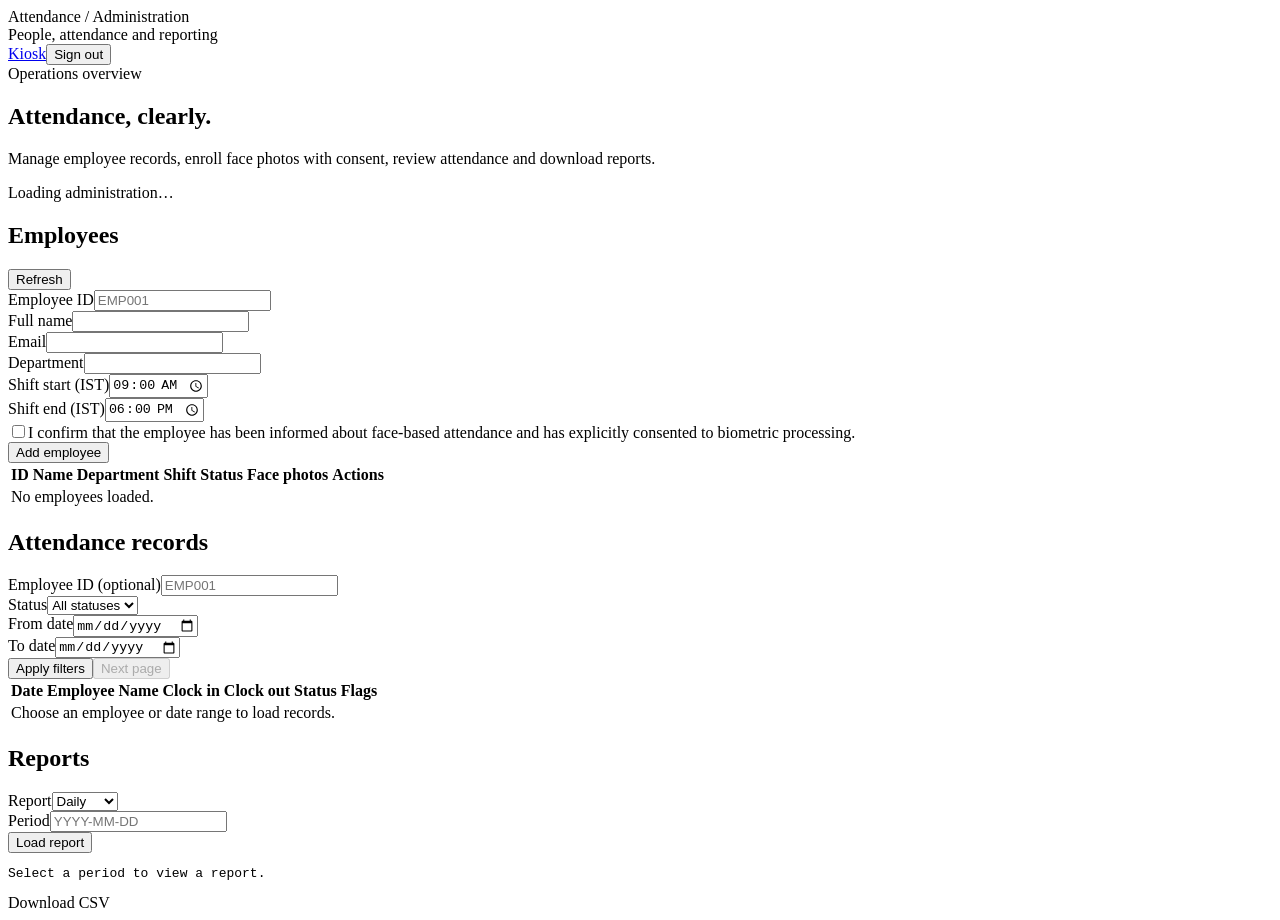
==== web/admin/index.html @ 783f7214 "style: move inline frontend styles into shared stylesheet (web/admin/index.html)" ====
<!doctype html>
<html lang="en"><head><meta charset="utf-8"><meta name="viewport" content="width=device-width,initial-scale=1"><meta name="theme-color" content="#f4f6f2"><title>Attendance admin</title><link rel="stylesheet" href="/shared/styles.css"></head>
<body><main class="shell">
<header class="topbar"><div><div class="brand">Attendance / Administration</div><div class="muted tiny">People, attendance and reporting</div></div><div class="actions"><a href="/" class="text-link">Kiosk</a><button id="sign-out" class="secondary">Sign out</button></div></header>
<section><span class="eyebrow">Operations overview</span><h1>Attendance, clearly.</h1><p class="muted">Manage employee records, enroll face photos with consent, review attendance and download reports.</p><p id="message" class="status" role="status" aria-live="polite">Loading administration…</p></section>
<section class="panel section"><div class="row row-between"><h2>Employees</h2><button id="refresh-employees" class="secondary">Refresh</button></div>
<form id="employee-form" class="grid">
<div class="field"><label for="employee-id">Employee ID</label><input id="employee-id" name="employee_id" pattern="[A-Z0-9_-]{3,20}" required maxlength="20" placeholder="EMP001"></div>
<div class="field"><label for="employee-name">Full name</label><input id="employee-name" name="name" required maxlength="120"></div>
<div class="field"><label for="employee-email">Email</label><input id="employee-email" name="email" type="email" required></div>
<div class="field"><label for="department">Department</label><input id="department" name="department" required></div>
<div class="field"><label for="shift-start">Shift start (IST)</label><input id="shift-start" name="shift_start" type="time" value="09:00" required></div>
<div class="field"><label for="shift-end">Shift end (IST)</label><input id="shift-end" name="shift_end" type="time" value="18:00" required></div>
<label class="consent" class="span-all"><input id="consent" type="checkbox" required><span>I confirm that the employee has been informed about face-based attendance and has explicitly consented to biometric processing.</span></label>
<div class="actions" style="grid-column:1/-1"><button type="submit">Add employee</button></div>
</form>
<div class="table-wrap section"><table><thead><tr><th>ID</th><th>Name</th><th>Department</th><th>Shift</th><th>Status</th><th>Face photos</th><th>Actions</th></tr></thead><tbody id="employees-body"><tr><td colspan="7" class="muted">No employees loaded.</td></tr></tbody></table></div>
</section>
<section class="panel section"><h2>Attendance records</h2><form id="attendance-form" class="grid">
<div class="field"><label for="filter-employee">Employee ID (optional)</label><input id="filter-employee" placeholder="EMP001"></div>
<div class="field"><label for="filter-status">Status</label><select id="filter-status"><option value="">All statuses</option><option value="present">Present</option><option value="late">Late</option><option value="absent">Absent</option></select></div>
<div class="field"><label for="filter-from">From date</label><input id="filter-from" type="date"></div>
<div class="field"><label for="filter-to">To date</label><input id="filter-to" type="date"></div>
<div class="actions" style="grid-column:1/-1"><button type="submit">Apply filters</button><button type="button" id="next-page" class="secondary" disabled>Next page</button></div>
</form><div class="table-wrap section"><table><thead><tr><th>Date</th><th>Employee</th><th>Name</th><th>Clock in</th><th>Clock out</th><th>Status</th><th>Flags</th></tr></thead><tbody id="attendance-body"><tr><td colspan="7" class="muted">Choose an employee or date range to load records.</td></tr></tbody></table></div></section>
<section class="panel section"><h2>Reports</h2><form id="report-form" class="row"><div class="field"><label for="report-type">Report</label><select id="report-type"><option value="daily">Daily</option><option value="weekly">Weekly</option></select></div><div class="field"><label for="report-period">Period</label><input id="report-period" required placeholder="YYYY-MM-DD"></div><button type="submit">Load report</button></form><pre id="report-output" class="status report-json">Select a period to view a report.</pre><a id="csv-download" class="hidden download-link" target="_blank" rel="noopener">Download CSV</a></section>
</main><script type="module" src="/admin.js"></script></body></html>
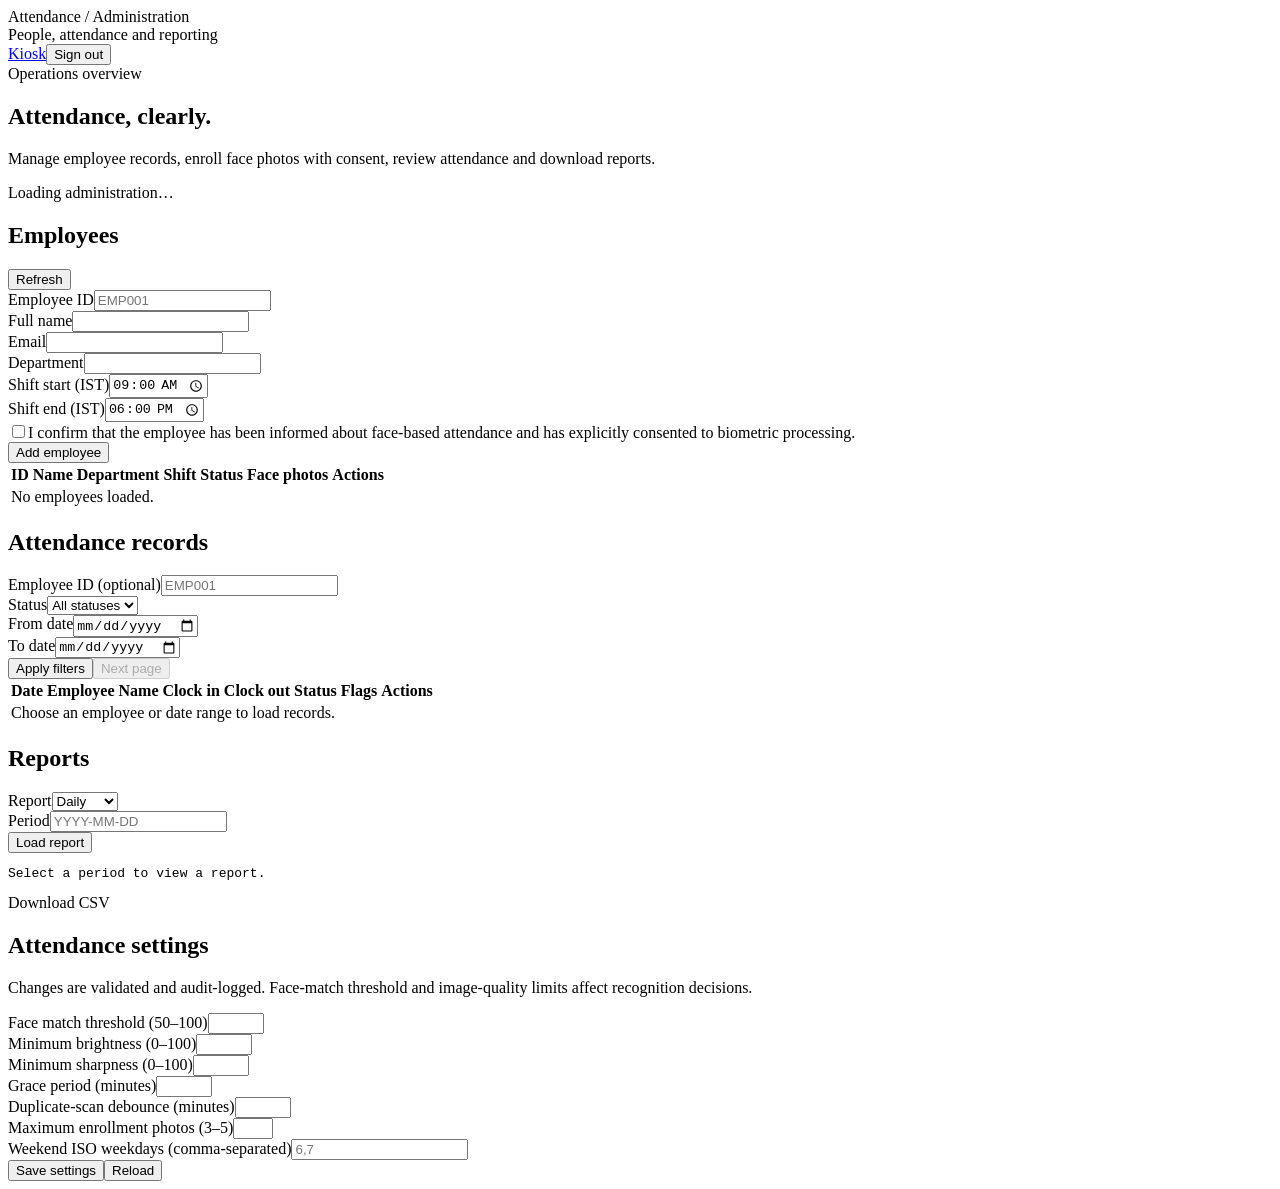
==== commit 18493670: "feat(admin): add attendance overrides and settings UI (web/admin/index.html)" ====
--- a/web/admin/index.html
+++ b/web/admin/index.html
@@ -11,8 +11,8 @@
 <div class="field"><label for="department">Department</label><input id="department" name="department" required></div>
 <div class="field"><label for="shift-start">Shift start (IST)</label><input id="shift-start" name="shift_start" type="time" value="09:00" required></div>
 <div class="field"><label for="shift-end">Shift end (IST)</label><input id="shift-end" name="shift_end" type="time" value="18:00" required></div>
-<label class="consent" class="span-all"><input id="consent" type="checkbox" required><span>I confirm that the employee has been informed about face-based attendance and has explicitly consented to biometric processing.</span></label>
-<div class="actions" style="grid-column:1/-1"><button type="submit">Add employee</button></div>
+<label class="consent span-all"><input id="consent" type="checkbox" required><span>I confirm that the employee has been informed about face-based attendance and has explicitly consented to biometric processing.</span></label>
+<div class="actions span-all"><button type="submit">Add employee</button></div>
 </form>
 <div class="table-wrap section"><table><thead><tr><th>ID</th><th>Name</th><th>Department</th><th>Shift</th><th>Status</th><th>Face photos</th><th>Actions</th></tr></thead><tbody id="employees-body"><tr><td colspan="7" class="muted">No employees loaded.</td></tr></tbody></table></div>
 </section>
@@ -21,7 +21,26 @@
 <div class="field"><label for="filter-status">Status</label><select id="filter-status"><option value="">All statuses</option><option value="present">Present</option><option value="late">Late</option><option value="absent">Absent</option></select></div>
 <div class="field"><label for="filter-from">From date</label><input id="filter-from" type="date"></div>
 <div class="field"><label for="filter-to">To date</label><input id="filter-to" type="date"></div>
-<div class="actions" style="grid-column:1/-1"><button type="submit">Apply filters</button><button type="button" id="next-page" class="secondary" disabled>Next page</button></div>
-</form><div class="table-wrap section"><table><thead><tr><th>Date</th><th>Employee</th><th>Name</th><th>Clock in</th><th>Clock out</th><th>Status</th><th>Flags</th></tr></thead><tbody id="attendance-body"><tr><td colspan="7" class="muted">Choose an employee or date range to load records.</td></tr></tbody></table></div></section>
+<div class="actions" class="span-all"><button type="submit">Apply filters</button><button type="button" id="next-page" class="secondary" disabled>Next page</button></div>
+</form><div class="table-wrap section"><table><thead><tr><th>Date</th><th>Employee</th><th>Name</th><th>Clock in</th><th>Clock out</th><th>Status</th><th>Flags</th><th>Actions</th></tr></thead><tbody id="attendance-body"><tr><td colspan="8" class="muted">Choose an employee or date range to load records.</td></tr></tbody></table></div></section>
 <section class="panel section"><h2>Reports</h2><form id="report-form" class="row"><div class="field"><label for="report-type">Report</label><select id="report-type"><option value="daily">Daily</option><option value="weekly">Weekly</option></select></div><div class="field"><label for="report-period">Period</label><input id="report-period" required placeholder="YYYY-MM-DD"></div><button type="submit">Load report</button></form><pre id="report-output" class="status report-json">Select a period to view a report.</pre><a id="csv-download" class="hidden download-link" target="_blank" rel="noopener">Download CSV</a></section>
+<section class="panel section"><h2>Attendance settings</h2><p class="muted">Changes are validated and audit-logged. Face-match threshold and image-quality limits affect recognition decisions.</p>
+<form id="settings-form" class="grid">
+<div class="field"><label for="setting-threshold">Face match threshold (50–100)</label><input id="setting-threshold" type="number" min="50" max="100" required></div>
+<div class="field"><label for="setting-brightness">Minimum brightness (0–100)</label><input id="setting-brightness" type="number" min="0" max="100" required></div>
+<div class="field"><label for="setting-sharpness">Minimum sharpness (0–100)</label><input id="setting-sharpness" type="number" min="0" max="100" required></div>
+<div class="field"><label for="setting-grace">Grace period (minutes)</label><input id="setting-grace" type="number" min="0" max="180" required></div>
+<div class="field"><label for="setting-debounce">Duplicate-scan debounce (minutes)</label><input id="setting-debounce" type="number" min="1" max="240" required></div>
+<div class="field"><label for="setting-max-photos">Maximum enrollment photos (3–5)</label><input id="setting-max-photos" type="number" min="3" max="5" required></div>
+<div class="field"><label for="setting-weekends">Weekend ISO weekdays (comma-separated)</label><input id="setting-weekends" placeholder="6,7" required></div>
+<div class="actions span-all"><button type="submit">Save settings</button><button type="button" id="reload-settings" class="secondary">Reload</button></div>
+</form></section>
+<dialog id="override-dialog" class="override-dialog"><form id="override-form" class="stack">
+<h2>Override attendance</h2><p class="muted">Every manual change is recorded in the audit log with your reason.</p>
+<input id="override-employee" type="hidden"><input id="override-date" type="hidden">
+<div class="field"><label for="override-status">Attendance status</label><select id="override-status"><option value="present">Present</option><option value="late">Late</option><option value="absent">Absent</option></select></div>
+<div class="grid"><div class="field"><label for="override-clock-in">Clock in (IST)</label><input id="override-clock-in" type="time"></div><div class="field"><label for="override-clock-out">Clock out (IST)</label><input id="override-clock-out" type="time"></div></div>
+<div class="field"><label for="override-reason">Reason (required)</label><textarea id="override-reason" rows="3" maxlength="500" required placeholder="Explain the source of the correction"></textarea></div>
+<div class="actions"><button type="button" id="cancel-override" class="secondary">Cancel</button><button type="submit">Save override</button></div>
+</form></dialog>
 </main><script type="module" src="/admin.js"></script></body></html>
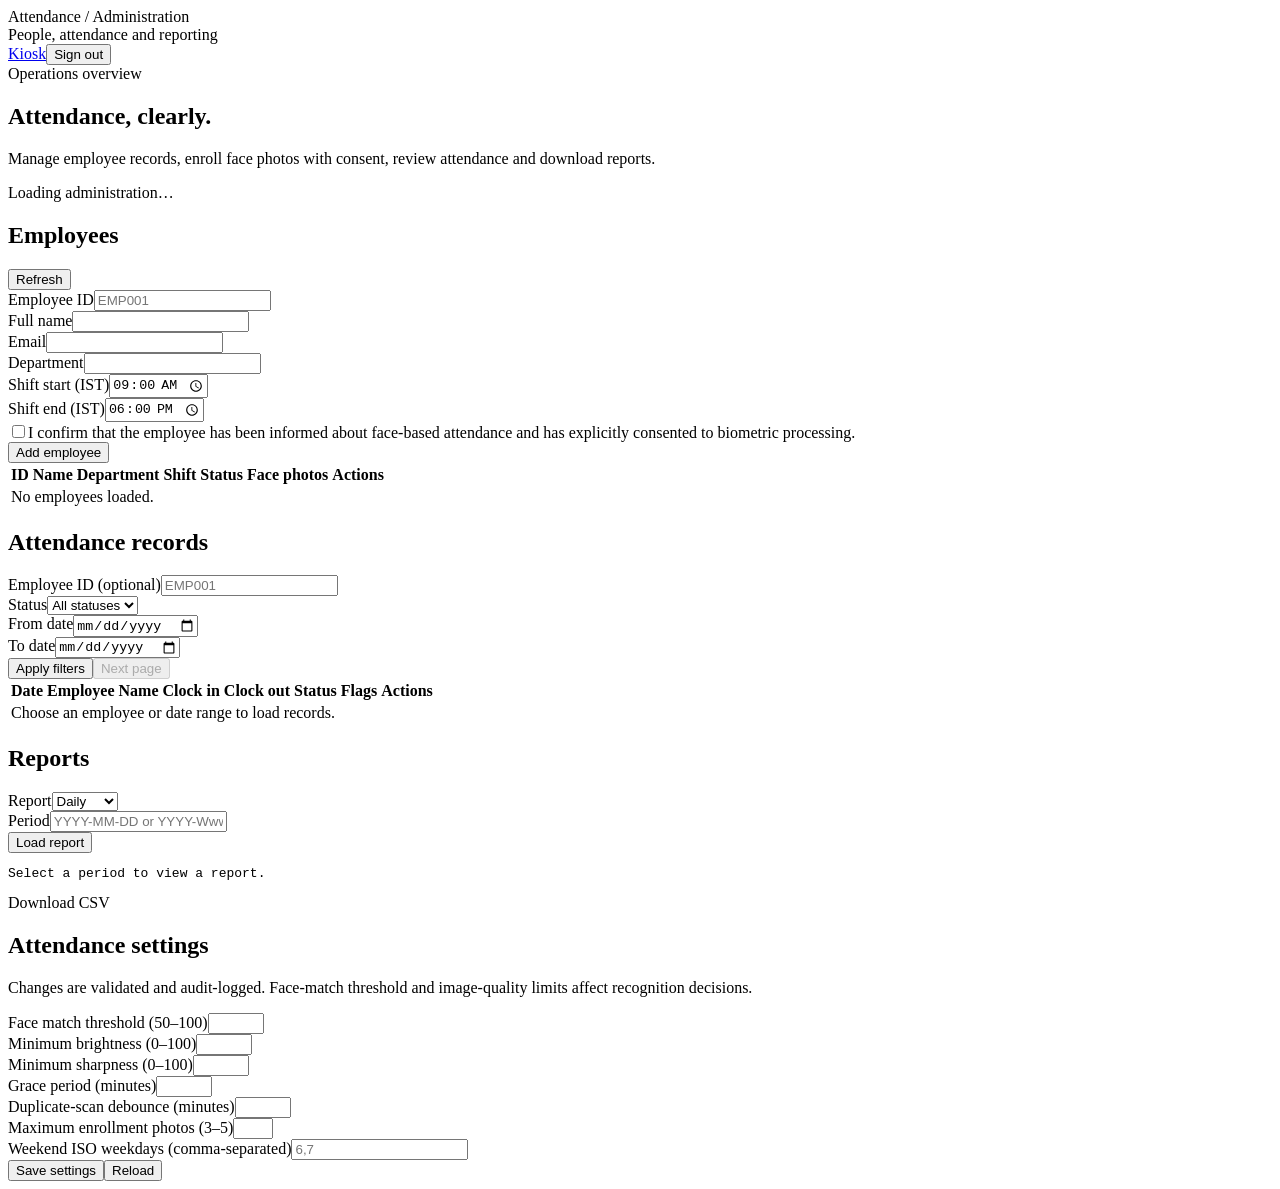
==== commit 808bf38c: "docs: clarify daily and weekly report period formats" ====
--- a/web/admin/index.html
+++ b/web/admin/index.html
@@ -21,9 +21,9 @@
 <div class="field"><label for="filter-status">Status</label><select id="filter-status"><option value="">All statuses</option><option value="present">Present</option><option value="late">Late</option><option value="absent">Absent</option></select></div>
 <div class="field"><label for="filter-from">From date</label><input id="filter-from" type="date"></div>
 <div class="field"><label for="filter-to">To date</label><input id="filter-to" type="date"></div>
-<div class="actions" class="span-all"><button type="submit">Apply filters</button><button type="button" id="next-page" class="secondary" disabled>Next page</button></div>
+<div class="actions span-all"><button type="submit">Apply filters</button><button type="button" id="next-page" class="secondary" disabled>Next page</button></div>
 </form><div class="table-wrap section"><table><thead><tr><th>Date</th><th>Employee</th><th>Name</th><th>Clock in</th><th>Clock out</th><th>Status</th><th>Flags</th><th>Actions</th></tr></thead><tbody id="attendance-body"><tr><td colspan="8" class="muted">Choose an employee or date range to load records.</td></tr></tbody></table></div></section>
-<section class="panel section"><h2>Reports</h2><form id="report-form" class="row"><div class="field"><label for="report-type">Report</label><select id="report-type"><option value="daily">Daily</option><option value="weekly">Weekly</option></select></div><div class="field"><label for="report-period">Period</label><input id="report-period" required placeholder="YYYY-MM-DD"></div><button type="submit">Load report</button></form><pre id="report-output" class="status report-json">Select a period to view a report.</pre><a id="csv-download" class="hidden download-link" target="_blank" rel="noopener">Download CSV</a></section>
+<section class="panel section"><h2>Reports</h2><form id="report-form" class="row"><div class="field"><label for="report-type">Report</label><select id="report-type"><option value="daily">Daily</option><option value="weekly">Weekly</option></select></div><div class="field"><label for="report-period">Period</label><input id="report-period" required placeholder="YYYY-MM-DD or YYYY-Www"></div><button type="submit">Load report</button></form><pre id="report-output" class="status report-json">Select a period to view a report.</pre><a id="csv-download" class="hidden download-link" target="_blank" rel="noopener">Download CSV</a></section>
 <section class="panel section"><h2>Attendance settings</h2><p class="muted">Changes are validated and audit-logged. Face-match threshold and image-quality limits affect recognition decisions.</p>
 <form id="settings-form" class="grid">
 <div class="field"><label for="setting-threshold">Face match threshold (50–100)</label><input id="setting-threshold" type="number" min="50" max="100" required></div>
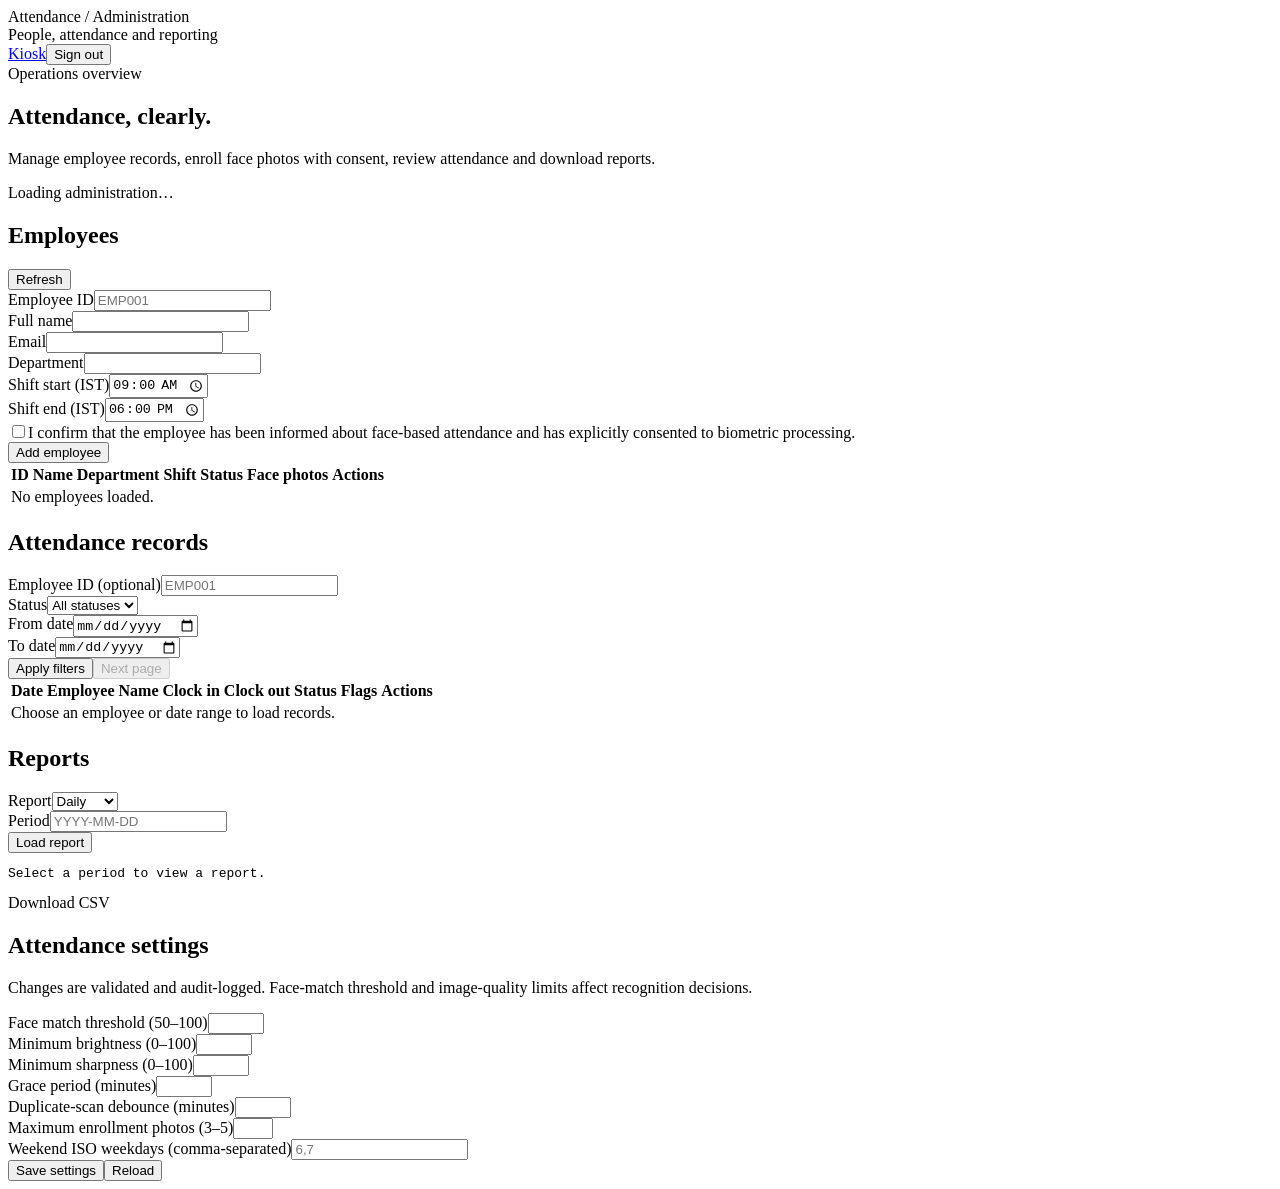
==== commit 9a8699ca: "feat(admin): add camera enrollment dialog" ====
--- a/web/admin/index.html
+++ b/web/admin/index.html
@@ -23,7 +23,7 @@
 <div class="field"><label for="filter-to">To date</label><input id="filter-to" type="date"></div>
 <div class="actions span-all"><button type="submit">Apply filters</button><button type="button" id="next-page" class="secondary" disabled>Next page</button></div>
 </form><div class="table-wrap section"><table><thead><tr><th>Date</th><th>Employee</th><th>Name</th><th>Clock in</th><th>Clock out</th><th>Status</th><th>Flags</th><th>Actions</th></tr></thead><tbody id="attendance-body"><tr><td colspan="8" class="muted">Choose an employee or date range to load records.</td></tr></tbody></table></div></section>
-<section class="panel section"><h2>Reports</h2><form id="report-form" class="row"><div class="field"><label for="report-type">Report</label><select id="report-type"><option value="daily">Daily</option><option value="weekly">Weekly</option></select></div><div class="field"><label for="report-period">Period</label><input id="report-period" required placeholder="YYYY-MM-DD or YYYY-Www"></div><button type="submit">Load report</button></form><pre id="report-output" class="status report-json">Select a period to view a report.</pre><a id="csv-download" class="hidden download-link" target="_blank" rel="noopener">Download CSV</a></section>
+<section class="panel section"><h2>Reports</h2><form id="report-form" class="row"><div class="field"><label for="report-type">Report</label><select id="report-type"><option value="daily">Daily</option><option value="weekly">Weekly</option></select></div><div class="field"><label for="report-period">Period</label><input id="report-period" required placeholder="YYYY-MM-DD"></div><button type="submit">Load report</button></form><pre id="report-output" class="status report-json">Select a period to view a report.</pre><a id="csv-download" class="hidden download-link" target="_blank" rel="noopener">Download CSV</a></section>
 <section class="panel section"><h2>Attendance settings</h2><p class="muted">Changes are validated and audit-logged. Face-match threshold and image-quality limits affect recognition decisions.</p>
 <form id="settings-form" class="grid">
 <div class="field"><label for="setting-threshold">Face match threshold (50–100)</label><input id="setting-threshold" type="number" min="50" max="100" required></div>
@@ -35,6 +35,18 @@
 <div class="field"><label for="setting-weekends">Weekend ISO weekdays (comma-separated)</label><input id="setting-weekends" placeholder="6,7" required></div>
 <div class="actions span-all"><button type="submit">Save settings</button><button type="button" id="reload-settings" class="secondary">Reload</button></div>
 </form></section>
+<dialog id="enroll-dialog" class="override-dialog enroll-dialog">
+<div class="stack">
+<div class="row row-between"><h2>Camera enrollment</h2><button type="button" id="enroll-close" class="secondary">Close</button></div>
+<p id="enroll-instructions" class="muted">Position one face in the camera frame.</p>
+<div class="camera-frame"><video id="enroll-camera" autoplay muted playsinline aria-label="Live enrollment camera preview"></video></div>
+<canvas id="enroll-capture-canvas" class="hidden"></canvas>
+<p id="enroll-status" class="status" role="status" aria-live="polite">Requesting camera permission…</p>
+<div id="enroll-previews" class="enroll-previews" aria-label="Captured enrollment photos"></div>
+<div class="actions"><button type="button" id="enroll-retake" class="secondary" disabled>Retake last</button><button type="button" id="enroll-capture" disabled>Capture photo</button><button type="button" id="enroll-submit" disabled>Upload photos</button></div>
+<p class="muted tiny">Capture at least three varied angles for first-time enrollment. Images are uploaded securely for face indexing; the raw images are deleted by the enrollment workflow.</p>
+</div>
+</dialog>
 <dialog id="override-dialog" class="override-dialog"><form id="override-form" class="stack">
 <h2>Override attendance</h2><p class="muted">Every manual change is recorded in the audit log with your reason.</p>
 <input id="override-employee" type="hidden"><input id="override-date" type="hidden">
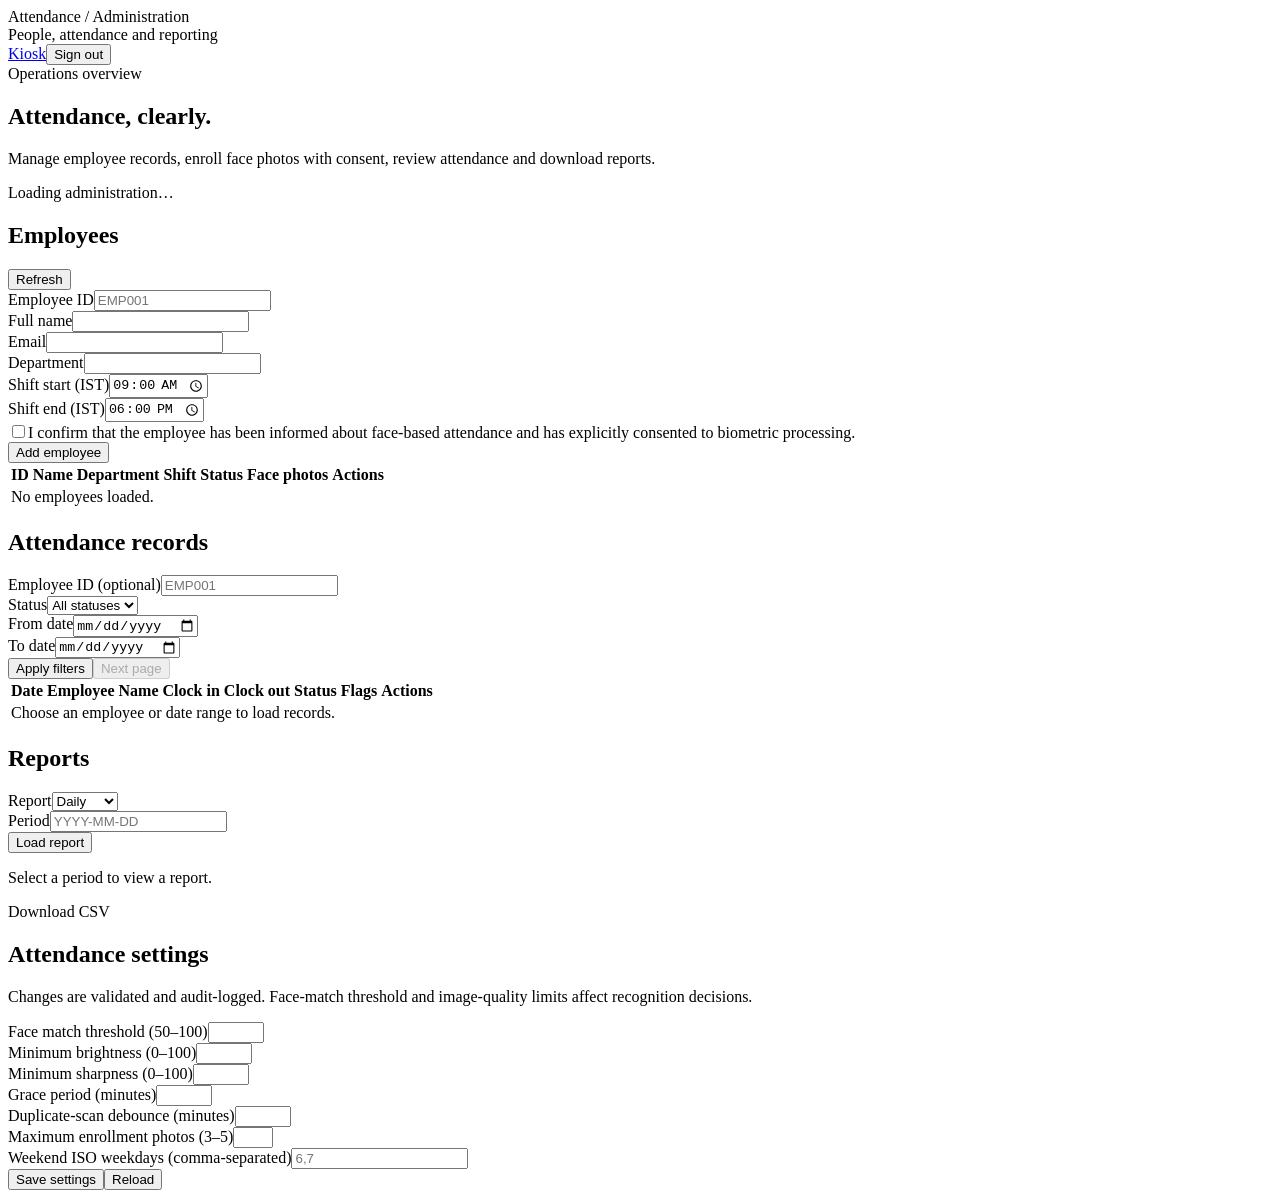
==== commit 20aa0481: "Prepare accessible report output container and period input" ====
--- a/web/admin/index.html
+++ b/web/admin/index.html
@@ -1,5 +1,5 @@
 <!doctype html>
-<html lang="en"><head><meta charset="utf-8"><meta name="viewport" content="width=device-width,initial-scale=1"><meta name="theme-color" content="#f4f6f2"><title>Attendance admin</title><link rel="stylesheet" href="/shared/styles.css"></head>
+<html lang="en"><head><meta charset="utf-8"><meta name="viewport" content="width=device-width,initial-scale=1"><meta name="theme-color" content="#f4f6f2"><title>Attendance admin</title><link rel="icon" type="image/svg+xml" href="/favicon.svg"><link rel="stylesheet" href="/shared/styles.css"></head>
 <body><main class="shell">
 <header class="topbar"><div><div class="brand">Attendance / Administration</div><div class="muted tiny">People, attendance and reporting</div></div><div class="actions"><a href="/" class="text-link">Kiosk</a><button id="sign-out" class="secondary">Sign out</button></div></header>
 <section><span class="eyebrow">Operations overview</span><h1>Attendance, clearly.</h1><p class="muted">Manage employee records, enroll face photos with consent, review attendance and download reports.</p><p id="message" class="status" role="status" aria-live="polite">Loading administration…</p></section>
@@ -23,7 +23,7 @@
 <div class="field"><label for="filter-to">To date</label><input id="filter-to" type="date"></div>
 <div class="actions span-all"><button type="submit">Apply filters</button><button type="button" id="next-page" class="secondary" disabled>Next page</button></div>
 </form><div class="table-wrap section"><table><thead><tr><th>Date</th><th>Employee</th><th>Name</th><th>Clock in</th><th>Clock out</th><th>Status</th><th>Flags</th><th>Actions</th></tr></thead><tbody id="attendance-body"><tr><td colspan="8" class="muted">Choose an employee or date range to load records.</td></tr></tbody></table></div></section>
-<section class="panel section"><h2>Reports</h2><form id="report-form" class="row"><div class="field"><label for="report-type">Report</label><select id="report-type"><option value="daily">Daily</option><option value="weekly">Weekly</option></select></div><div class="field"><label for="report-period">Period</label><input id="report-period" required placeholder="YYYY-MM-DD"></div><button type="submit">Load report</button></form><pre id="report-output" class="status report-json">Select a period to view a report.</pre><a id="csv-download" class="hidden download-link" target="_blank" rel="noopener">Download CSV</a></section>
+<section class="panel section"><h2>Reports</h2><form id="report-form" class="row"><div class="field"><label for="report-type">Report</label><select id="report-type"><option value="daily">Daily</option><option value="weekly">Weekly</option></select></div><div class="field"><label for="report-period">Period</label><input id="report-period" required placeholder="YYYY-MM-DD" autocomplete="off"></div><button type="submit">Load report</button></form><div id="report-output" class="report-output"><p class="status">Select a period to view a report.</p></div><a id="csv-download" class="hidden download-link" target="_blank" rel="noopener">Download CSV</a></section>
 <section class="panel section"><h2>Attendance settings</h2><p class="muted">Changes are validated and audit-logged. Face-match threshold and image-quality limits affect recognition decisions.</p>
 <form id="settings-form" class="grid">
 <div class="field"><label for="setting-threshold">Face match threshold (50–100)</label><input id="setting-threshold" type="number" min="50" max="100" required></div>
